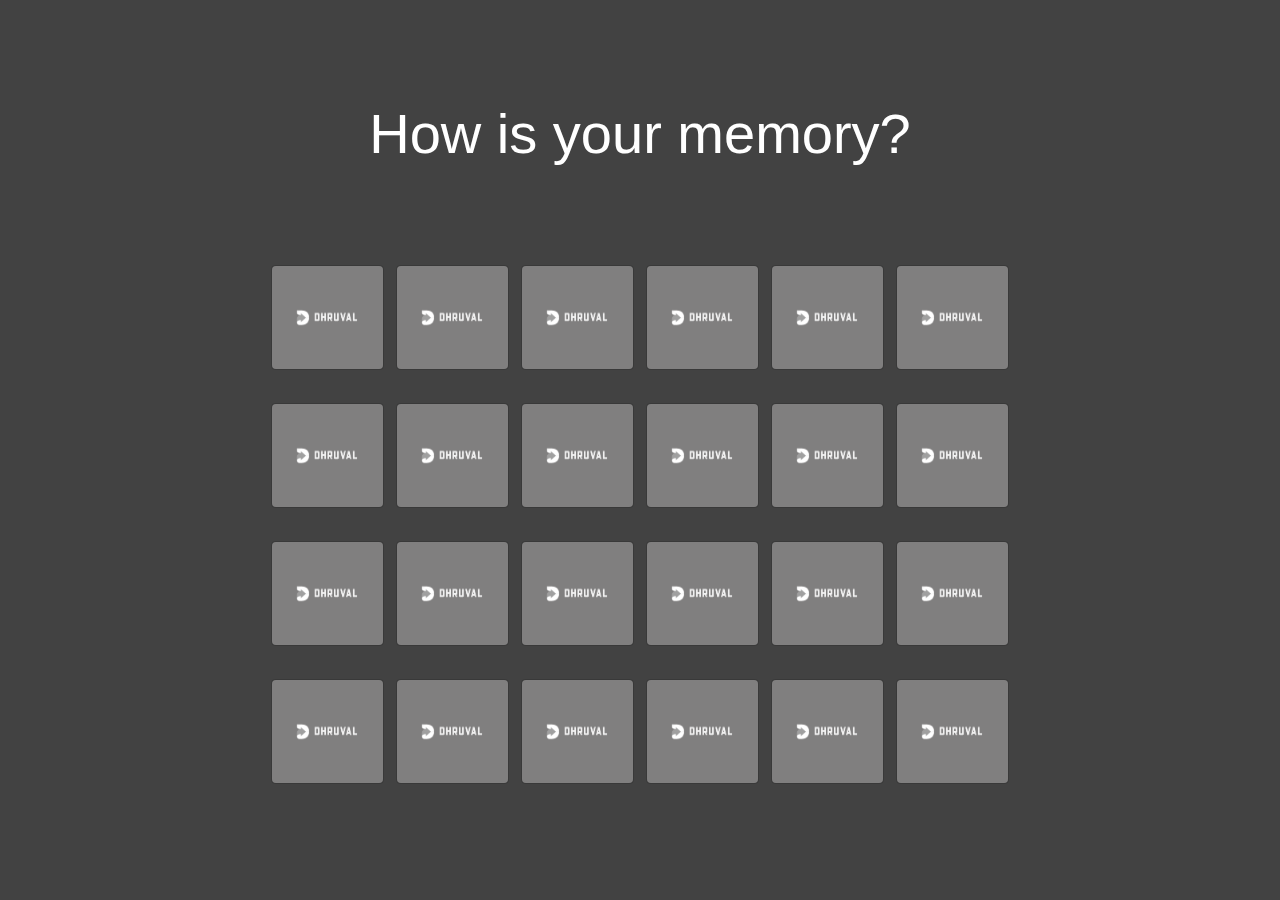
==== index.html @ 31fdcd65 "First Commit" ====
<!DOCTYPE html>
<html>
  <head>
    <meta charset="UTF-8" />
    <title>Memory Game</title>
    <link rel="icon" href="logo.png" sizes="16x16" type="image/png" />
    <link
      rel="stylesheet"
      href="https://stackpath.bootstrapcdn.com/bootstrap/4.5.0/css/bootstrap.min.css"
    />
    <link rel="stylesheet" href="styles.css" />
  </head>
  <body>
    <div class="gameContainer">
      <div class="container">
        <h2 class="text-center text-white display-4">How is your memory?</h2>
      </div>
      <div class="container">
        <h5
          id="score"
          class="text-right text-capitalize font-weight-bold text-white display-4.5 bold"
        ></h5>
      </div>
      <div class="card" data-image="evilface">
        <img src="evilface.png" class="front flip" alt="evilface" />
        <img src="logo.png" class="back" alt="logo" />
      </div>
      <div class="card" data-image="evilface">
        <img src="evilface.png" class="front" alt="evilface" />
        <img src="logo.png" class="back" alt="logo" />
      </div>
      <div class="card" data-image="angryface">
        <img src="angryface.png" class="front" alt="angryface" />
        <img src="logo.png" class="back" alt="logo" />
      </div>
      <div class="card" data-image="angryface">
        <img src="angryface.png" class="front" alt="angryface" />
        <img src="logo.png" class="back" alt="logo" />
      </div>
      <div class="card" data-image="coolface">
        <img src="coolface.png" class="front" alt="coolface" />
        <img src="logo.png" class="back" alt="logo" />
      </div>
      <div class="card" data-image="coolface">
        <img src="coolface.png" class="front" alt="coolface" />
        <img src="logo.png" class="back" alt="logo" />
      </div>
      <div class="card" data-image="feverface">
        <img src="feverface.png" class="front" alt="feverface" />
        <img src="logo.png" class="back" alt="feverface" />
      </div>
      <div class="card" data-image="feverface">
        <img src="feverface.png" class="front" alt="feverface" />
        <img src="logo.png" class="back" alt="feverface" />
      </div>
      <div class="card" data-image="vomitface">
        <img src="vomitface.png" class="front" alt="vomitface" />
        <img src="logo.png" class="back" alt="vomitface" />
      </div>
      <div class="card" data-image="vomitface">
        <img src="vomitface.png" class="front" alt="vomitface" />
        <img src="logo.png" class="back" alt="logo" />
      </div>
      <div class="card" data-image="sneezeface">
        <img src="sneezeface.png" class="front" alt="sneezeface" />
        <img src="logo.png" class="back" alt="logo" />
      </div>
      <div class="card" data-image="sneezeface">
        <img src="sneezeface.png" class="front" alt="sneezeface" />
        <img src="logo.png" class="back" alt="logo" />
      </div>
      <div class="card" data-image="mindblownface">
        <img src="mindblownface.png" class="front" alt="mindblownface" />
        <img src="logo.png" class="back" alt="logo" />
      </div>
      <div class="card" data-image="mindblownface">
        <img src="mindblownface.png" class="front" alt="mindblownface" />
        <img src="logo.png" class="back" alt="logo" />
      </div>
      <div class="card" data-image="thinkingface">
        <img src="thinkingface.png" class="front" alt="thinkingface" />
        <img src="logo.png" class="back" alt="logo" />
      </div>
      <div class="card" data-image="thinkingface">
        <img src="thinkingface.png" class="front" alt="thinkingface" />
        <img src="logo.png" class="back" alt="logo" />
      </div>
      <div class="card" data-image="freezeface">
        <img src="freezeface.png" class="front" alt="freezeface" />
        <img src="logo.png" class="back" alt="logo" />
      </div>
      <div class="card" data-image="freezeface">
        <img src="freezeface.png" class="front" alt="freezeface" />
        <img src="logo.png" class="back" alt="logo" />
      </div>
      <div class="card" data-image="coke">
        <img src="coke.png" class="front" alt="coke" />
        <img src="logo.png" class="back" alt="logo" />
      </div>
      <div class="card" data-image="coke">
        <img src="coke.png" class="front" alt="coke" />
        <img src="logo.png" class="back" alt="logo" />
      </div>
      <div class="card" data-image="wink">
        <img src="wink.png" class="front" alt="wink" />
        <img src="logo.png" class="back" alt="logo" />
      </div>
      <div class="card" data-image="wink">
        <img src="wink.png" class="front" alt="wink" />
        <img src="logo.png" class="back" alt="logo" />
      </div>
      <div class="card" data-image="kiss">
        <img src="kiss.png" class="front" alt="kiss" />
        <img src="logo.png" class="back" alt="logo" />
      </div>
      <div class="card" data-image="kiss">
        <img src="kiss.png" class="front" alt="kiss" />
        <img src="logo.png" class="back" alt="logo" />
      </div>
      <!-- <div class="card" data-image="angel">
        <img src="angel.png" class="front" alt="angel" />
        <img src="logo.png" class="back" alt="logo" />
      </div>
      <div class="card" data-image="angel">
        <img src="angel.png" class="front" alt="angel" />
        <img src="logo.png" class="back" alt="logo" />
      </div> -->
    </div>
    <script src="index.js"></script>
  </body>
</html>
---- styles.css ----
* {
  margin: 0;
  padding: 0;
  box-sizing: border-box;
}

body {
  height: 100vh;
  background-color: rgb(66, 66, 66);
  display: flex;
  flex-direction: column;
}

.gameContainer {
  width: 750px;
  height: 700px;
  margin: auto;
  display: flex;
  flex-wrap: wrap;
  perspective: 1000px;
}

.card {
  width: 15%;
  height: 15%;
  margin: auto;
  position: relative;
  transform-style: preserve-3d;
  transition: transform 0.3s;
  cursor: pointer;
  background-color: transparent;
}

.card:active {
  transform: scale(0.95);
  transition: transform 0.2s ease-in-out;
}

.card.flip {
  transform: rotateY(180deg);
  cursor: pointer;
}

.front,
.back {
  background-color: #807f7f;
  width: 100%;
  height: 100%;
  padding: 10px;
  border-radius: 4px;
  position: absolute;
  backface-visibility: hidden;
}

.front {
  transform: rotateY(180deg);
}
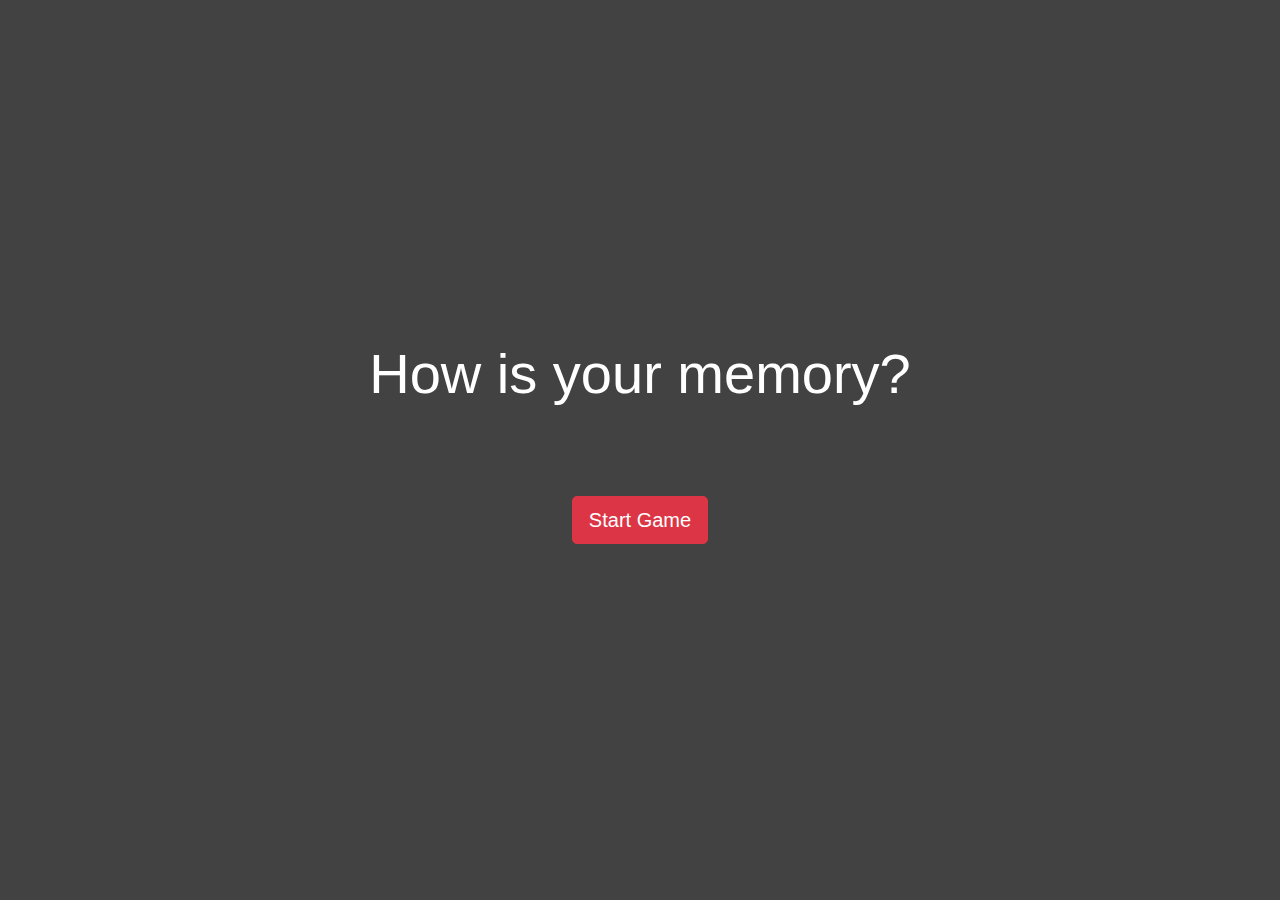
==== commit 7e036e56: "Home Page Added" ====
--- a/index.html
+++ b/index.html
@@ -11,121 +11,23 @@
     <link rel="stylesheet" href="styles.css" />
   </head>
   <body>
-    <div class="gameContainer">
+    <div class="homeContainer">
       <div class="container">
         <h2 class="text-center text-white display-4">How is your memory?</h2>
       </div>
       <div class="container">
-        <h5
-          id="score"
-          class="text-right text-capitalize font-weight-bold text-white display-4.5 bold"
-        ></h5>
+        <p class="text-center">
+          <button class="btn btn-lg btn-danger">
+            <a
+              style="text-decoration: none"
+              class="text-white text-center"
+              href="./gamePage.html"
+            >
+              Start Game
+            </a>
+          </button>
+        </p>
       </div>
-      <div class="card" data-image="evilface">
-        <img src="evilface.png" class="front flip" alt="evilface" />
-        <img src="logo.png" class="back" alt="logo" />
-      </div>
-      <div class="card" data-image="evilface">
-        <img src="evilface.png" class="front" alt="evilface" />
-        <img src="logo.png" class="back" alt="logo" />
-      </div>
-      <div class="card" data-image="angryface">
-        <img src="angryface.png" class="front" alt="angryface" />
-        <img src="logo.png" class="back" alt="logo" />
-      </div>
-      <div class="card" data-image="angryface">
-        <img src="angryface.png" class="front" alt="angryface" />
-        <img src="logo.png" class="back" alt="logo" />
-      </div>
-      <div class="card" data-image="coolface">
-        <img src="coolface.png" class="front" alt="coolface" />
-        <img src="logo.png" class="back" alt="logo" />
-      </div>
-      <div class="card" data-image="coolface">
-        <img src="coolface.png" class="front" alt="coolface" />
-        <img src="logo.png" class="back" alt="logo" />
-      </div>
-      <div class="card" data-image="feverface">
-        <img src="feverface.png" class="front" alt="feverface" />
-        <img src="logo.png" class="back" alt="feverface" />
-      </div>
-      <div class="card" data-image="feverface">
-        <img src="feverface.png" class="front" alt="feverface" />
-        <img src="logo.png" class="back" alt="feverface" />
-      </div>
-      <div class="card" data-image="vomitface">
-        <img src="vomitface.png" class="front" alt="vomitface" />
-        <img src="logo.png" class="back" alt="vomitface" />
-      </div>
-      <div class="card" data-image="vomitface">
-        <img src="vomitface.png" class="front" alt="vomitface" />
-        <img src="logo.png" class="back" alt="logo" />
-      </div>
-      <div class="card" data-image="sneezeface">
-        <img src="sneezeface.png" class="front" alt="sneezeface" />
-        <img src="logo.png" class="back" alt="logo" />
-      </div>
-      <div class="card" data-image="sneezeface">
-        <img src="sneezeface.png" class="front" alt="sneezeface" />
-        <img src="logo.png" class="back" alt="logo" />
-      </div>
-      <div class="card" data-image="mindblownface">
-        <img src="mindblownface.png" class="front" alt="mindblownface" />
-        <img src="logo.png" class="back" alt="logo" />
-      </div>
-      <div class="card" data-image="mindblownface">
-        <img src="mindblownface.png" class="front" alt="mindblownface" />
-        <img src="logo.png" class="back" alt="logo" />
-      </div>
-      <div class="card" data-image="thinkingface">
-        <img src="thinkingface.png" class="front" alt="thinkingface" />
-        <img src="logo.png" class="back" alt="logo" />
-      </div>
-      <div class="card" data-image="thinkingface">
-        <img src="thinkingface.png" class="front" alt="thinkingface" />
-        <img src="logo.png" class="back" alt="logo" />
-      </div>
-      <div class="card" data-image="freezeface">
-        <img src="freezeface.png" class="front" alt="freezeface" />
-        <img src="logo.png" class="back" alt="logo" />
-      </div>
-      <div class="card" data-image="freezeface">
-        <img src="freezeface.png" class="front" alt="freezeface" />
-        <img src="logo.png" class="back" alt="logo" />
-      </div>
-      <div class="card" data-image="coke">
-        <img src="coke.png" class="front" alt="coke" />
-        <img src="logo.png" class="back" alt="logo" />
-      </div>
-      <div class="card" data-image="coke">
-        <img src="coke.png" class="front" alt="coke" />
-        <img src="logo.png" class="back" alt="logo" />
-      </div>
-      <div class="card" data-image="wink">
-        <img src="wink.png" class="front" alt="wink" />
-        <img src="logo.png" class="back" alt="logo" />
-      </div>
-      <div class="card" data-image="wink">
-        <img src="wink.png" class="front" alt="wink" />
-        <img src="logo.png" class="back" alt="logo" />
-      </div>
-      <div class="card" data-image="kiss">
-        <img src="kiss.png" class="front" alt="kiss" />
-        <img src="logo.png" class="back" alt="logo" />
-      </div>
-      <div class="card" data-image="kiss">
-        <img src="kiss.png" class="front" alt="kiss" />
-        <img src="logo.png" class="back" alt="logo" />
-      </div>
-      <!-- <div class="card" data-image="angel">
-        <img src="angel.png" class="front" alt="angel" />
-        <img src="logo.png" class="back" alt="logo" />
-      </div>
-      <div class="card" data-image="angel">
-        <img src="angel.png" class="front" alt="angel" />
-        <img src="logo.png" class="back" alt="logo" />
-      </div> -->
     </div>
-    <script src="index.js"></script>
   </body>
 </html>
--- a/styles.css
+++ b/styles.css
@@ -9,6 +9,15 @@
   background-color: rgb(66, 66, 66);
   display: flex;
   flex-direction: column;
+}
+
+.homeContainer {
+  width: 600px;
+  height: 300px;
+  margin: auto;
+  display: grid;
+  align-items: center;
+  justify-content: center;
 }
 
 .gameContainer {
